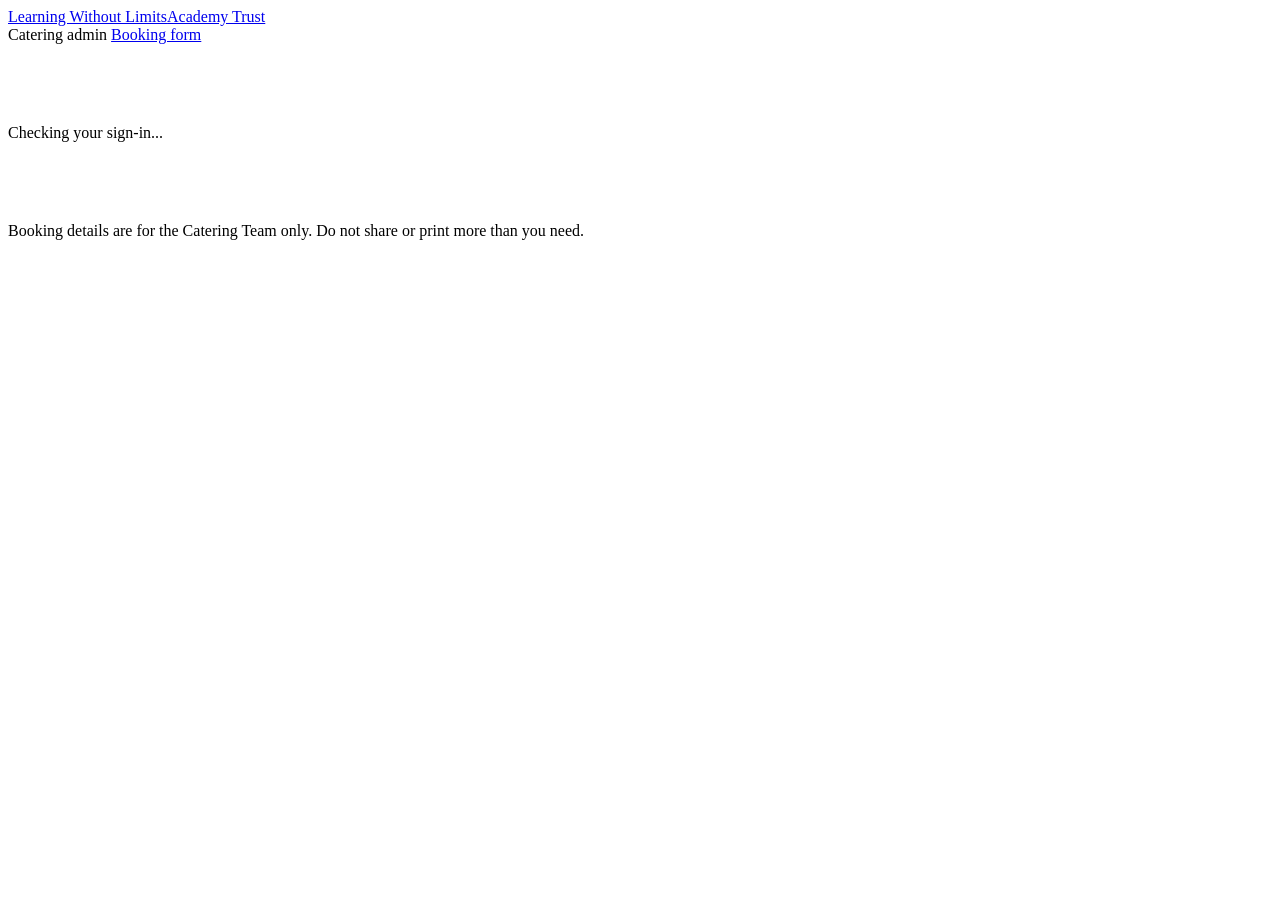
==== public/admin.html @ 9127dda4 "Replace the team password with Microsoft sign-in Staff sign in with their LWLAT Microsoft account to" ====
<!doctype html>
<html lang="en-GB">
<head>
  <meta charset="utf-8">
  <meta name="viewport" content="width=device-width, initial-scale=1">
  <meta name="robots" content="noindex, nofollow">
  <title>Catering Admin | LWLAT</title>
  <link rel="preconnect" href="https://fonts.googleapis.com">
  <link rel="preconnect" href="https://fonts.gstatic.com" crossorigin>
  <link href="https://fonts.googleapis.com/css2?family=Atkinson+Hyperlegible+Next:wght@400;500;700;800&display=swap" rel="stylesheet">
  <link rel="stylesheet" href="/styles.css">
  <style>
    /* ---------- sign in ---------- */
    .signin {
      max-width: 26rem;
      margin: 64px auto 0;
      padding: 28px;
      background: var(--paper);
      border: 1px solid var(--line);
      border-top: 8px solid var(--teal);
      border-radius: var(--radius-m);
    }
    .signin h1 { font-size: 1.6rem; font-weight: 800; }
    .signin p { margin-top: 8px; color: var(--muted); }
    .signin .btn { margin-top: 20px; width: 100%; }
    .signin .err { margin-top: 16px; color: var(--no); }
    .loading { padding: 64px 0; color: var(--muted); }

    /* ---------- toolbar ---------- */
    .board-head {
      display: flex; flex-wrap: wrap; align-items: end; justify-content: space-between;
      gap: 16px;
      padding-top: 32px;
    }
    .board-head h1 { font-size: clamp(1.7rem, 3.5vw, 2.2rem); font-weight: 800; }
    .board-head p { color: var(--muted); margin-top: 4px; }
    .head-actions { display: flex; flex-wrap: wrap; gap: 10px; }

    .tabs {
      display: flex; flex-wrap: wrap; gap: 4px;
      margin-top: 24px;
      border-bottom: 2px solid var(--line);
    }
    .tab {
      position: relative;
      padding: 10px 16px 12px;
      border: 0;
      background: none;
      color: var(--muted);
      font: inherit;
      font-weight: 700;
      cursor: pointer;
      border-radius: var(--radius-s) var(--radius-s) 0 0;
    }
    .tab:hover { color: var(--ink); background: var(--teal-wash); }
    .tab[aria-selected="true"] { color: var(--ink); }
    .tab[aria-selected="true"]::after {
      content: ""; position: absolute; left: 8px; right: 8px; bottom: -2px;
      height: 4px; border-radius: 2px; background: var(--teal);
    }
    .tab .count {
      display: inline-block; min-width: 1.6em; margin-left: 6px; padding: 0 6px;
      border-radius: 999px; background: var(--teal-deep); color: #fff;
      font-size: 0.85rem; text-align: center;
    }
    .tab .count:empty { display: none; }

    .filters {
      display: grid;
      grid-template-columns: repeat(3, minmax(0, 11rem)) minmax(0, 1fr);
      gap: 12px;
      margin-top: 16px;
    }
    .filters label { font-size: 0.9rem; color: var(--muted); font-weight: 700; }
    .filters select, .filters input { margin-top: 4px; min-height: 42px; padding: 8px 10px; }

    /* ---------- the rail: bookings grouped by day ---------- */
    .day { margin-top: 32px; }
    .day-head {
      display: flex; align-items: baseline; gap: 12px;
      padding-bottom: 8px;
      border-bottom: 2px solid var(--ink);
    }
    .day-head h2 { font-size: 1.3rem; font-weight: 800; }
    .day-head .when { color: var(--teal-deep); font-weight: 700; }
    .day-head .meta { margin-left: auto; color: var(--muted); font-size: 0.95rem; }

    .ticket {
      display: grid;
      grid-template-columns: 5rem minmax(0, 1fr) auto;
      gap: 4px 20px;
      width: 100%;
      padding: 14px 16px;
      border: 0;
      border-bottom: 1px solid var(--line);
      background: var(--paper);
      color: inherit;
      font: inherit;
      text-align: left;
      cursor: pointer;
    }
    .ticket:hover { background: var(--teal-wash); }
    .ticket.is-new { box-shadow: inset 5px 0 0 var(--teal); }
    .ticket .t-time { font-size: 1.25rem; font-weight: 800; line-height: 1.2; }
    .ticket .t-type { display: block; font-size: 0.85rem; color: var(--muted); font-weight: 500; }
    .ticket .t-title { font-weight: 700; font-size: 1.075rem; }
    .ticket .t-sub { color: var(--muted); font-size: 0.95rem; }
    .ticket .t-items { margin-top: 4px; font-size: 0.95rem; }
    .ticket .t-side { display: flex; flex-direction: column; align-items: flex-end; gap: 6px; }
    .ticket .t-people { font-weight: 700; white-space: nowrap; }

    .empty-state {
      margin-top: 32px;
      padding: 32px;
      border: 2px dashed var(--line);
      border-radius: var(--radius-m);
      text-align: center;
      color: var(--muted);
    }
    .load-error { margin-top: 24px; }

    /* ---------- booking detail ---------- */
    dialog {
      width: min(680px, calc(100vw - 32px));
      max-height: calc(100vh - 32px);
      padding: 0;
      border: 0;
      border-radius: var(--radius-m);
      color: var(--ink);
      box-shadow: 0 20px 60px rgba(21, 48, 47, 0.35);
    }
    dialog::backdrop { background: rgba(21, 48, 47, 0.45); }
    .dlg-head {
      position: sticky; top: 0; z-index: 1;
      display: flex; align-items: start; justify-content: space-between; gap: 16px;
      padding: 20px 24px 16px;
      background: var(--paper);
      border-bottom: 1px solid var(--line);
    }
    .dlg-head h2 { font-size: 1.4rem; font-weight: 800; }
    .dlg-head .ref { color: var(--muted); font-size: 0.95rem; margin-top: 2px; }
    .dlg-close {
      flex: none;
      width: 44px; height: 44px;
      border: 2px solid var(--line); border-radius: var(--radius-s);
      background: var(--paper); color: var(--ink);
      font-size: 1.5rem; line-height: 1; cursor: pointer;
    }
    .dlg-close:hover { border-color: var(--teal-deep); }
    .dlg-body { padding: 8px 24px 24px; }
    .dlg-body h3 { font-size: 1.05rem; font-weight: 800; margin-top: 22px; color: var(--teal-deep); }
    .facts { margin: 8px 0 0; }
    .facts > div {
      display: grid; grid-template-columns: 11rem minmax(0, 1fr); gap: 12px;
      padding: 7px 0; border-bottom: 1px solid var(--line);
    }
    .facts dt { color: var(--muted); }
    .facts dd { margin: 0; overflow-wrap: anywhere; white-space: pre-line; }
    .facts ul { margin: 0; padding-left: 18px; }
    .allergy-box {
      margin-top: 18px;
      padding: 14px 16px;
      border-radius: var(--radius-s);
      background: var(--alert-bg);
      border: 2px solid var(--alert-line);
      color: var(--alert);
    }
    .allergy-box strong { display: block; margin-bottom: 4px; }
    .allergy-box p { color: var(--ink); white-space: pre-line; }

    .status-row { display: flex; flex-wrap: wrap; gap: 8px; margin-top: 10px; }
    .status-btn {
      min-height: 42px; padding: 8px 14px;
      border: 2px solid var(--line-strong); border-radius: var(--radius-s);
      background: var(--paper); color: var(--ink);
      font: inherit; font-weight: 700; cursor: pointer;
    }
    .status-btn:hover { border-color: var(--teal-deep); }
    .status-btn[aria-pressed="true"] { background: var(--ink); color: #fff; border-color: var(--ink); }
    .dlg-actions { display: flex; flex-wrap: wrap; gap: 10px; justify-content: space-between; margin-top: 24px; }
    .dlg-actions > div { display: flex; flex-wrap: wrap; gap: 10px; }
    .saved-msg { color: var(--ok); font-weight: 700; align-self: center; }

    .print-title { display: none; }

    @media (max-width: 760px) {
      .filters { grid-template-columns: 1fr 1fr; }
      .filters .search { grid-column: 1 / -1; }
      .ticket { grid-template-columns: 4rem minmax(0, 1fr); }
      .ticket .t-side { grid-column: 2; flex-direction: row; flex-wrap: wrap; align-items: center; justify-content: flex-start; }
      .facts > div { grid-template-columns: 1fr; gap: 0; }
      .facts dt { font-size: 0.9rem; }
      .dlg-head, .dlg-body { padding-left: 16px; padding-right: 16px; }
    }

    @media print {
      body { background: #fff; font-size: 11pt; }
      .band, .board-head, .tabs, .filters, .site-footer, dialog { display: none !important; }
      .print-title { display: block; font-size: 16pt; font-weight: 800; margin-bottom: 8pt; }
      .wrap { max-width: none; padding: 0; }
      .day { margin-top: 14pt; break-inside: avoid-page; }
      .ticket { break-inside: avoid; padding: 8pt 0; box-shadow: none !important; }
      .allergy { box-shadow: inset 0 0 0 1.5px #000; color: #000; background: #fff; }
    }
  </style>
</head>
<body>
  <header class="band">
    <div class="wrap">
      <a class="wordmark" href="/admin">
        <img src="/lwlat-logo.svg" alt="" hidden>
        <span class="wordmark-text">Learning Without Limits<span>Academy Trust</span></span>
      </a>
      <div class="band-actions">
        <span class="band-title">Catering admin</span>
        <a class="btn btn-on-band" href="/">Booking form</a>
        <button type="button" class="btn btn-on-band" id="signout-btn" hidden>Sign out</button>
      </div>
    </div>
  </header>

  <main class="wrap">
    <!-- Sign in -->
    <section class="signin" id="signin-view" hidden>
      <h1 id="signin-title">Catering Team sign in</h1>
      <p id="signin-text">Sign in with your LWLAT Microsoft account to see and manage bookings.</p>
      <button class="btn" type="button" id="signin-btn">Sign in with Microsoft</button>
      <p class="err" id="signin-err" hidden></p>
    </section>
    <p class="loading" id="loading-view">Checking your sign-in...</p>

    <!-- Board -->
    <section id="board-view" hidden>
      <div class="board-head">
        <div>
          <h1>Bookings</h1>
          <p id="last-updated"></p>
        </div>
        <div class="head-actions">
          <a class="btn" href="/?staff">Add a booking</a>
          <button type="button" class="btn btn-quiet" id="refresh-btn">Refresh</button>
          <button type="button" class="btn btn-quiet" id="csv-btn">Download spreadsheet</button>
          <button type="button" class="btn btn-quiet" id="print-btn">Print list</button>
        </div>
      </div>

      <div class="tabs" role="tablist" aria-label="Which bookings to show">
        <button class="tab" role="tab" data-view="new" aria-selected="true">Needs a reply<span class="count" id="count-new"></span></button>
        <button class="tab" role="tab" data-view="upcoming" aria-selected="false">Upcoming</button>
        <button class="tab" role="tab" data-view="past" aria-selected="false">Past</button>
        <button class="tab" role="tab" data-view="all" aria-selected="false">All</button>
      </div>

      <div class="filters">
        <div>
          <label for="f-site">Site</label>
          <select id="f-site">
            <option value="">All sites</option>
            <option>Babington</option><option>Heatherbrook</option><option>Lancaster</option>
            <option>South Wigston</option><option>Woodstock</option>
          </select>
        </div>
        <div>
          <label for="f-type">Type</label>
          <select id="f-type">
            <option value="">Both</option>
            <option value="hospitality">Hospitality</option>
            <option value="packed-lunch">Packed lunches</option>
          </select>
        </div>
        <div>
          <label for="f-status">Status</label>
          <select id="f-status">
            <option value="">Any status</option>
            <option>New</option><option>Confirmed</option><option>Declined</option>
            <option>Cancelled</option><option>Completed</option>
          </select>
        </div>
        <div class="search">
          <label for="f-search">Search</label>
          <input type="search" id="f-search" placeholder="Name, event, reference or department">
        </div>
      </div>

      <p class="print-title" id="print-title"></p>
      <div class="notice notice-error load-error" id="load-error" hidden></div>
      <div id="rail"></div>
    </section>
  </main>

  <dialog id="detail" aria-labelledby="d-title">
    <div class="dlg-head">
      <div>
        <h2 id="d-title"></h2>
        <p class="ref" id="d-ref"></p>
      </div>
      <button type="button" class="dlg-close" id="d-close" aria-label="Close">&times;</button>
    </div>
    <div class="dlg-body" id="d-body"></div>
  </dialog>

  <footer class="site-footer">
    <div class="wrap"><p>Booking details are for the Catering Team only. Do not share or print more than you need.</p></div>
  </footer>

  <script src="/vendor/msal-browser-4.30.0.min.js"></script>
  <script src="/auth.js"></script>
  <script>
    const STATUSES = ["New", "Confirmed", "Declined", "Cancelled", "Completed"];
    const BESPOKE = "Bespoke, themed or other";
    const $ = (id) => document.getElementById(id);

    let bookings = [];
    let view = "new";
    let openId = null;

    // ---------- sign in ----------

    // Only people with the Catering admin role in Entra can use this page.
    // The server checks the role on every request as well.

    function showSignIn(message, canSignIn = true) {
      $("loading-view").hidden = true;
      $("board-view").hidden = true;
      $("signin-view").hidden = false;
      $("signin-btn").hidden = !canSignIn;
      $("signin-text").hidden = !canSignIn;
      $("signin-title").textContent = canSignIn ? "Catering Team sign in" : "Catering Team page";
      $("signout-btn").hidden = canSignIn;
      $("signin-err").hidden = !message;
      $("signin-err").textContent = message || "";
    }

    function noAccess() {
      bookings = [];
      $("rail").innerHTML = "";
      showSignIn("Your account does not have access to this page. If you are in the Catering Team, ask IT to give you the Catering admin role.", false);
    }

    $("signin-btn").addEventListener("click", () => Auth.signIn());
    $("signout-btn").addEventListener("click", () => Auth.signOut());

    // ---------- talking to the server ----------

    async function api(path, options = {}) {
      const res = await fetch(path, {
        ...options,
        headers: { "content-type": "application/json", authorization: "Bearer " + await Auth.token() },
      });
      const data = await res.json().catch(() => ({}));
      if (res.status === 401) {
        showSignIn("Your sign-in has ended. Please sign in again.");
        throw new Error("signed-out");
      }
      if (res.status === 403) {
        noAccess();
        throw new Error("signed-out");
      }
      if (!res.ok) throw new Error(data.error || "Something went wrong.");
      return data;
    }

    async function load() {
      try {
        const data = await api("/api/bookings");
        bookings = data.bookings;
        $("load-error").hidden = true;
        $("last-updated").textContent = "Updated at " + new Date().toLocaleTimeString("en-GB", { hour: "2-digit", minute: "2-digit" });
        render();
        return true;
      } catch (err) {
        if (err.message !== "signed-out") {
          $("load-error").hidden = false;
          $("load-error").textContent = "Bookings could not be loaded. Check your connection and press Refresh.";
        }
        return false;
      }
    }

    $("refresh-btn").addEventListener("click", load);

    // ---------- the board ----------

    document.querySelectorAll(".tab").forEach((tab) => {
      tab.addEventListener("click", () => {
        view = tab.dataset.view;
        document.querySelectorAll(".tab").forEach((t) => t.setAttribute("aria-selected", String(t === tab)));
        render();
      });
    });
    ["f-site", "f-type", "f-status", "f-search"].forEach((id) => $(id).addEventListener("input", render));

    function today() {
      const d = new Date();
      const p = (x) => String(x).padStart(2, "0");
      return `${d.getFullYear()}-${p(d.getMonth() + 1)}-${p(d.getDate())}`;
    }

    function filtered() {
      const t = today();
      const site = $("f-site").value, type = $("f-type").value, status = $("f-status").value;
      const q = $("f-search").value.trim().toLowerCase();
      let list = bookings.filter((b) => {
        if (view === "new" && b.status !== "New") return false;
        if (view === "upcoming" && (b.date < t || ["Declined", "Cancelled"].includes(b.status))) return false;
        if (view === "past" && b.date >= t) return false;
        if (site && b.site !== site) return false;
        if (type && b.type !== type) return false;
        if (status && b.status !== status) return false;
        if (q) {
          const hay = [b.id, b.name, b.eventName, b.department, b.email, b.venue, b.costCentre].join(" ").toLowerCase();
          if (!hay.includes(q)) return false;
        }
        return true;
      });
      const byTime = (a, b) => (a.date + a.time).localeCompare(b.date + b.time);
      list.sort(view === "past" ? (a, b) => byTime(b, a) : byTime);
      return list;
    }

    function render() {
      const newCount = bookings.filter((b) => b.status === "New").length;
      $("count-new").textContent = newCount ? String(newCount) : "";

      const list = filtered();
      const tabName = document.querySelector('.tab[aria-selected="true"]').firstChild.textContent;
      $("print-title").textContent = `LWLAT catering bookings: ${tabName} (printed ${new Date().toLocaleDateString("en-GB")})`;

      if (!list.length) {
        const msg = {
          new: "Nothing needs a reply. New requests will appear here.",
          upcoming: "No upcoming bookings match these filters.",
          past: "No past bookings match these filters.",
          all: bookings.length ? "No bookings match these filters." : "No bookings yet. Requests sent from the booking form will appear here.",
        }[view];
        $("rail").innerHTML = `<p class="empty-state">${msg}</p>`;
        return;
      }

      const groups = new Map();
      for (const b of list) {
        if (!groups.has(b.date)) groups.set(b.date, []);
        groups.get(b.date).push(b);
      }

      let html = "";
      for (const [date, items] of groups) {
        const people = items.reduce((n, b) => n + (Number(b.people) || 0), 0);
        html += `<section class="day" aria-label="${esc(longDate(date))}">
          <div class="day-head">
            <h2>${esc(longDate(date))}</h2>${relative(date) ? `<span class="when">${relative(date)}</span>` : ""}
            <span class="meta">${items.length} booking${items.length === 1 ? "" : "s"}, ${people} people</span>
          </div>
          ${items.map(ticket).join("")}
        </section>`;
      }
      $("rail").innerHTML = html;
      $("rail").querySelectorAll(".ticket").forEach((el) => el.addEventListener("click", () => openDetail(el.dataset.id)));
    }

    function ticket(b) {
      return `<button type="button" class="ticket${b.status === "New" ? " is-new" : ""}" data-id="${esc(b.id)}">
        <span class="t-time">${esc(b.time || "--:--")}<span class="t-type">${b.type === "hospitality" ? "Hospitality" : "Packed lunch"}</span></span>
        <span>
          <span class="t-title">${esc(b.eventName)}</span>
          <span class="t-sub">${esc(b.site)}${b.type === "hospitality" ? `, ${esc(b.venue)}` : `, ${esc(b.fulfilment)}`}. Booked by ${esc(b.name)} (${esc(b.department)})</span>
          <span class="t-items" style="display:block">${esc(itemsSummary(b))}</span>
        </span>
        <span class="t-side">
          <span class="pill pill-${esc(b.status)}">${esc(b.status)}</span>
          <span class="t-people">${esc(b.people)} people</span>
          ${b.dietary === "Yes" ? `<span class="allergy">Dietary needs</span>` : ""}
        </span>
      </button>`;
    }

    function itemsSummary(b) {
      if (b.type === "hospitality") return (b.hospitalityItems || []).join(", ");
      return Object.entries(b.lunches || {})
        .map(([k, v]) => k === BESPOKE && b.bespokeDetails ? `${v} x ${k} (${b.bespokeDetails})` : `${v} x ${k}`)
        .join(", ");
    }

    // ---------- booking detail ----------

    function openDetail(id) {
      const b = bookings.find((x) => x.id === id);
      if (!b) return;
      openId = id;
      $("d-title").textContent = b.eventName;
      const when = new Date(b.createdAt).toLocaleString("en-GB", { dateStyle: "medium", timeStyle: "short" });
      const changed = b.updatedBy ? `. Last changed by ${b.updatedBy}` : "";
      $("d-ref").textContent = `${b.id}. ${b.addedByStaff ? `Added by ${b.submittedBy ? b.submittedBy.name : "the Catering Team"}` : "Received"} ${when}${changed}`;

      const fact = (label, val) => val ? `<div><dt>${label}</dt><dd>${val}</dd></div>` : "";
      let order = "";
      if (b.type === "hospitality") {
        order = fact("Room or location", esc(b.venue)) +
          fact("Items", `<ul>${(b.hospitalityItems || []).map((i) => `<li>${esc(i)}</li>`).join("")}</ul>`) +
          fact("Details", esc(b.hospitalityDetails));
      } else {
        const lunches = Object.entries(b.lunches || {});
        const total = lunches.reduce((n, [, v]) => n + v, 0);
        order = fact("Lunches", `<ul>${lunches.map(([k, v]) => `<li>${v} x ${esc(k)}</li>`).join("")}</ul>Total: ${total}`) +
          fact("Bespoke, themed or other", esc(b.bespokeDetails)) +
          fact("Collection or delivery", esc(b.fulfilment)) +
          fact("Delivery address", esc(b.address)) +
          fact("Receiver", `${esc(b.receiverName)}, ${telLink(b.receiverPhone)}`);
      }

      const subject = encodeURIComponent(`Your catering booking ${b.id}: ${b.eventName}`);
      $("d-body").innerHTML = `
        ${b.dietary === "Yes" ? `<div class="allergy-box" role="note"><strong>Dietary needs or allergies</strong><p>${esc(b.dietaryDetails)}</p></div>` : ""}

        <h3>Status</h3>
        <div class="status-row" role="group" aria-label="Booking status">
          ${STATUSES.map((s) => `<button type="button" class="status-btn" data-status="${s}" aria-pressed="${b.status === s}">${s}</button>`).join("")}
        </div>

        <h3>Booking</h3>
        <dl class="facts">
          ${fact("Type", b.type === "hospitality" ? "Hospitality" : "Packed lunches")}
          ${fact("Site", esc(b.site))}
          ${fact("Date", esc(longDate(b.date)))}
          ${fact("Time", esc(b.time))}
          ${fact("Number of people", esc(b.people))}
          ${order}
          ${fact("Other information", esc(b.notes))}
        </dl>

        <h3>Booked by</h3>
        <dl class="facts">
          ${fact("Name", esc(b.name))}
          ${fact("Department", esc(b.department))}
          ${fact("Email", `<a href="mailto:${esc(b.email)}?subject=${subject}">${esc(b.email)}</a>`)}
          ${fact("Telephone", telLink(b.phone))}
          ${fact("Cost centre", esc(b.costCentre))}
        </dl>

        <h3><label for="d-notes">Catering Team notes</label></h3>
        <p class="hint">Only the Catering Team can see these</p>
        <textarea id="d-notes" maxlength="2000">${esc(b.cateringNotes)}</textarea>

        <div class="dlg-actions">
          <div>
            <button type="button" class="btn" id="d-save">Save notes</button>
            <span class="saved-msg" id="d-saved" role="status"></span>
          </div>
          <div>
            ${b.email ? `<a class="btn btn-quiet" href="mailto:${esc(b.email)}?subject=${subject}">Email ${esc(b.name.split(" ")[0])}</a>` : ""}
            <button type="button" class="btn btn-danger" id="d-delete">Delete booking</button>
          </div>
        </div>`;

      $("d-body").querySelectorAll(".status-btn").forEach((btn) =>
        btn.addEventListener("click", () => save({ status: btn.dataset.status }, `Marked as ${btn.dataset.status}`)));
      $("d-save").addEventListener("click", () => save({ cateringNotes: $("d-notes").value }, "Notes saved"));
      $("d-delete").addEventListener("click", remove);

      if (!$("detail").open) $("detail").showModal();
    }

    async function save(changes, message) {
      try {
        const data = await api(`/api/bookings/${encodeURIComponent(openId)}`, { method: "PATCH", body: JSON.stringify(changes) });
        const i = bookings.findIndex((x) => x.id === openId);
        // Keep unsaved notes in the box when only the status changes.
        const notes = $("d-notes").value;
        bookings[i] = data.booking;
        render();
        openDetail(openId);
        if (!("cateringNotes" in changes)) $("d-notes").value = notes;
        $("d-saved").textContent = message;
      } catch (err) {
        if (err.message !== "signed-out") $("d-saved").textContent = "Not saved. " + err.message;
      }
    }

    async function remove() {
      const b = bookings.find((x) => x.id === openId);
      if (!confirm(`Delete the booking "${b.eventName}" (${b.id})? This cannot be undone.`)) return;
      try {
        await api(`/api/bookings/${encodeURIComponent(openId)}`, { method: "DELETE" });
        bookings = bookings.filter((x) => x.id !== openId);
        $("detail").close();
        render();
      } catch (err) {
        if (err.message !== "signed-out") alert("The booking was not deleted. " + err.message);
      }
    }

    $("d-close").addEventListener("click", () => $("detail").close());
    $("detail").addEventListener("click", (ev) => { if (ev.target === $("detail")) $("detail").close(); });

    // ---------- export and print ----------

    $("print-btn").addEventListener("click", () => window.print());

    $("csv-btn").addEventListener("click", () => {
      const cols = [
        ["Reference", (b) => b.id], ["Status", (b) => b.status], ["Date", (b) => b.date], ["Time", (b) => b.time],
        ["Site", (b) => b.site], ["Type", (b) => b.type === "hospitality" ? "Hospitality" : "Packed lunches"],
        ["Event", (b) => b.eventName], ["People", (b) => b.people], ["Order", itemsSummary],
        ["Order details", (b) => b.hospitalityDetails || b.bespokeDetails], ["Room or location", (b) => b.venue],
        ["Collection or delivery", (b) => b.fulfilment], ["Delivery address", (b) => b.address],
        ["Receiver", (b) => b.receiverName], ["Receiver phone", (b) => b.receiverPhone],
        ["Dietary needs", (b) => b.dietary], ["Dietary details", (b) => b.dietaryDetails],
        ["Booked by", (b) => b.name], ["Department", (b) => b.department], ["Email", (b) => b.email],
        ["Telephone", (b) => b.phone], ["Cost centre", (b) => b.costCentre], ["Other information", (b) => b.notes],
        ["Catering notes", (b) => b.cateringNotes], ["Received", (b) => b.createdAt],
      ];
      const cell = (v) => {
        let s = String(v ?? "");
        if (/^[=+\-@]/.test(s)) s = "'" + s; // stop spreadsheets treating text as a formula
        return `"${s.replace(/"/g, '""')}"`;
      };
      const rows = [cols.map(([h]) => cell(h)).join(",")]
        .concat(filtered().map((b) => cols.map(([, f]) => cell(f(b))).join(",")));
      const blob = new Blob(["﻿" + rows.join("\r\n")], { type: "text/csv;charset=utf-8" });
      const a = document.createElement("a");
      a.href = URL.createObjectURL(blob);
      a.download = `catering-bookings-${today()}.csv`;
      a.click();
      URL.revokeObjectURL(a.href);
    });

    // ---------- helpers ----------

    function esc(s) {
      return String(s ?? "").replace(/[&<>"']/g, (c) => ({ "&": "&amp;", "<": "&lt;", ">": "&gt;", '"': "&quot;", "'": "&#39;" })[c]);
    }
    function telLink(n) {
      return n ? `<a href="tel:${esc(String(n).replace(/[^\d+]/g, ""))}">${esc(n)}</a>` : "";
    }
    function longDate(iso) {
      const [y, m, d] = iso.split("-").map(Number);
      return new Date(y, m - 1, d).toLocaleDateString("en-GB", { weekday: "long", day: "numeric", month: "long", year: "numeric" });
    }
    function relative(iso) {
      const [y, m, d] = iso.split("-").map(Number);
      const now = new Date();
      const diff = Math.round((new Date(y, m - 1, d) - new Date(now.getFullYear(), now.getMonth(), now.getDate())) / 86400000);
      return diff === 0 ? "Today" : diff === 1 ? "Tomorrow" : diff === -1 ? "Yesterday" : "";
    }

    // ---------- start ----------

    Auth.start().then(async (user) => {
      if (!user) return showSignIn();
      if (!user.isAdmin) return noAccess();
      $("loading-view").hidden = true;
      $("signout-btn").hidden = false;
      $("board-view").hidden = false;
      await load();
    }).catch((err) => {
      showSignIn(err.message || "Sign-in is not working at the moment. Please try again later.", false);
    });
  </script>
</body>
</html>
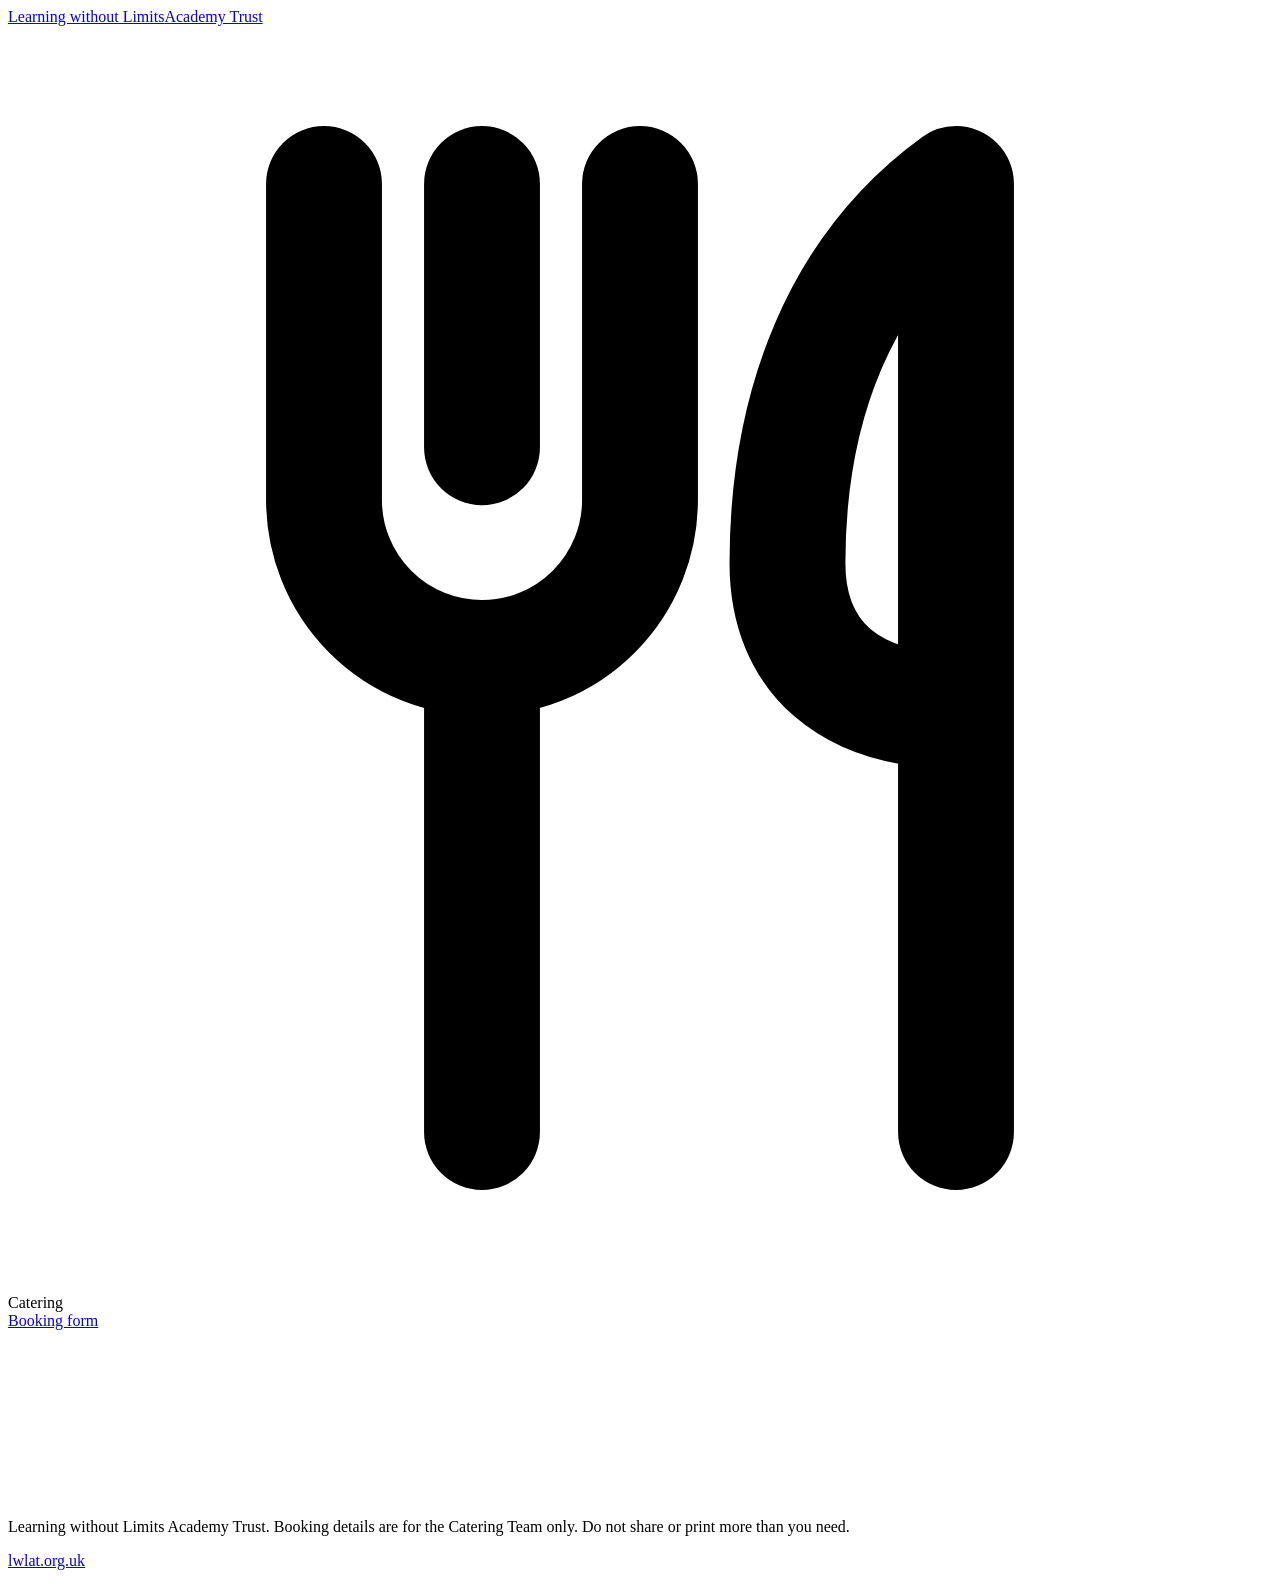
==== commit 7088babc: "Apply the LwLAT Pulse Concept C design to the booking form and admin page Uses the brand palette and" ====
--- a/public/admin.html
+++ b/public/admin.html
@@ -7,38 +7,58 @@
   <title>Catering Admin | LWLAT</title>
   <link rel="preconnect" href="https://fonts.googleapis.com">
   <link rel="preconnect" href="https://fonts.gstatic.com" crossorigin>
-  <link href="https://fonts.googleapis.com/css2?family=Atkinson+Hyperlegible+Next:wght@400;500;700;800&display=swap" rel="stylesheet">
+  <link href="https://fonts.googleapis.com/css2?family=Source+Sans+3:wght@400;600;700;900&display=swap" rel="stylesheet">
   <link rel="stylesheet" href="/styles.css">
   <style>
     /* ---------- sign in ---------- */
-    .signin {
-      max-width: 26rem;
-      margin: 64px auto 0;
-      padding: 28px;
-      background: var(--paper);
-      border: 1px solid var(--line);
-      border-top: 8px solid var(--teal);
-      border-radius: var(--radius-m);
-    }
-    .signin h1 { font-size: 1.6rem; font-weight: 800; }
+    .signin { max-width: 28rem; margin: 56px auto 0; }
+    .signin h1 { font-size: 1.9rem; font-weight: 900; margin-top: 8px; }
     .signin p { margin-top: 8px; color: var(--muted); }
     .signin .btn { margin-top: 20px; width: 100%; }
     .signin .err { margin-top: 16px; color: var(--no); }
-    .loading { padding: 64px 0; color: var(--muted); }
+    .loading { padding: 64px 0; color: #fff; font-size: 1.2rem; }
 
     /* ---------- toolbar ---------- */
+    /* On the teal backdrop */
+    .board-hero { padding: 36px 0 24px; color: #fff; }
     .board-head {
       display: flex; flex-wrap: wrap; align-items: end; justify-content: space-between;
       gap: 16px;
-      padding-top: 32px;
-    }
-    .board-head h1 { font-size: clamp(1.7rem, 3.5vw, 2.2rem); font-weight: 800; }
-    .board-head p { color: var(--muted); margin-top: 4px; }
-    .head-actions { display: flex; flex-wrap: wrap; gap: 10px; }
-
+      margin-top: 16px;
+    }
+    .board-head h1 { font-size: clamp(2.2rem, 5vw, 3.6rem); font-weight: 900; letter-spacing: -0.02em; line-height: 1.02; }
+    .board-head p { margin-top: 8px; font-size: 1.05rem; }
+    .head-actions { display: flex; flex-wrap: wrap; align-items: center; gap: 8px; }
+    .head-actions .btn:first-child { order: 1; }
+
+    .schools { margin-top: 24px; }
+    .school-buttons { display: flex; flex-wrap: wrap; gap: 8px; }
+    .school {
+      display: inline-flex; align-items: center; gap: 8px;
+      min-height: 44px; padding: 8px 16px;
+      border: 1px solid rgba(255, 255, 255, 0.22); border-radius: 999px;
+      background: var(--glass-dark); color: #fff;
+      -webkit-backdrop-filter: blur(8px); backdrop-filter: blur(8px);
+      font: inherit; font-weight: 700; cursor: pointer;
+    }
+    .school:hover { background: rgba(0, 82, 78, 0.85); border-color: rgba(255, 255, 255, 0.45); }
+    .school { flex: none; }
+    @media (max-width: 760px) {
+      /* One row that scrolls sideways, rather than four rows of buttons. */
+      .school-buttons { flex-wrap: nowrap; overflow-x: auto; padding: 4px 2px 8px; scrollbar-width: thin; }
+    }
+    .school[aria-pressed="true"] { background: #fff; border-color: #fff; color: var(--teal-deep); }
+    .school .count {
+      min-width: 1.6em; padding: 0 6px; border-radius: 999px;
+      background: var(--lime); color: var(--ink); font-size: 0.85rem; text-align: center;
+    }
+
+    /* The list sits in one large window card */
+    .board-card { padding-bottom: 32px; }
+    .board-card .window-bar { margin-bottom: 0; }
     .tabs {
       display: flex; flex-wrap: wrap; gap: 4px;
-      margin-top: 24px;
+      margin-top: 8px;
       border-bottom: 2px solid var(--line);
     }
     .tab {
@@ -53,10 +73,10 @@
       border-radius: var(--radius-s) var(--radius-s) 0 0;
     }
     .tab:hover { color: var(--ink); background: var(--teal-wash); }
-    .tab[aria-selected="true"] { color: var(--ink); }
-    .tab[aria-selected="true"]::after {
+    .tab[aria-pressed="true"] { color: var(--ink); }
+    .tab[aria-pressed="true"]::after {
       content: ""; position: absolute; left: 8px; right: 8px; bottom: -2px;
-      height: 4px; border-radius: 2px; background: var(--teal);
+      height: 4px; border-radius: 2px; background: var(--lime);
     }
     .tab .count {
       display: inline-block; min-width: 1.6em; margin-left: 6px; padding: 0 6px;
@@ -67,7 +87,7 @@
 
     .filters {
       display: grid;
-      grid-template-columns: repeat(3, minmax(0, 11rem)) minmax(0, 1fr);
+      grid-template-columns: repeat(2, minmax(0, 11rem)) minmax(0, 1fr);
       gap: 12px;
       margin-top: 16px;
     }
@@ -81,7 +101,7 @@
       padding-bottom: 8px;
       border-bottom: 2px solid var(--ink);
     }
-    .day-head h2 { font-size: 1.3rem; font-weight: 800; }
+    .day-head h2 { font-size: 1.4rem; font-weight: 900; }
     .day-head .when { color: var(--teal-deep); font-weight: 700; }
     .day-head .meta { margin-left: auto; color: var(--muted); font-size: 0.95rem; }
 
@@ -92,6 +112,7 @@
       width: 100%;
       padding: 14px 16px;
       border: 0;
+      border-radius: 0;
       border-bottom: 1px solid var(--line);
       background: var(--paper);
       color: inherit;
@@ -101,14 +122,25 @@
     }
     .ticket:hover { background: var(--teal-wash); }
     .ticket.is-new { box-shadow: inset 5px 0 0 var(--teal); }
-    .ticket .t-time { font-size: 1.25rem; font-weight: 800; line-height: 1.2; }
+    .ticket .t-time { font-size: 1.3rem; font-weight: 900; line-height: 1.2; }
     .ticket .t-type { display: block; font-size: 0.85rem; color: var(--muted); font-weight: 500; }
     .ticket .t-title { font-weight: 700; font-size: 1.075rem; }
     .ticket .t-sub { color: var(--muted); font-size: 0.95rem; }
     .ticket .t-items { margin-top: 4px; font-size: 0.95rem; }
+    .ticket .t-ref { display: block; margin-top: 4px; color: var(--muted); font-size: 0.875rem; }
     .ticket .t-side { display: flex; flex-direction: column; align-items: flex-end; gap: 6px; }
     .ticket .t-people { font-weight: 700; white-space: nowrap; }
 
+    .alert-test { margin-bottom: 24px; }
+    .alert-test-head { display: flex; justify-content: space-between; align-items: center; gap: 12px; }
+    .alert-test h2 { font-size: 1.5rem; font-weight: 900; }
+    .alert-test p { margin-top: 10px; }
+    .alert-test table { width: 100%; margin-top: 14px; border-collapse: collapse; }
+    .alert-test th, .alert-test td { text-align: left; vertical-align: top; padding: 8px 12px 8px 0; border-bottom: 1px solid var(--line); overflow-wrap: anywhere; }
+    .alert-test th { color: var(--muted); font-weight: 700; font-size: 0.9rem; }
+    .ok-text { color: var(--ok); font-weight: 700; }
+    .no-text { color: var(--no); font-weight: 700; }
+    .result-count { margin-top: 16px; color: var(--muted); font-size: 0.95rem; }
     .empty-state {
       margin-top: 32px;
       padding: 32px;
@@ -127,9 +159,9 @@
       border: 0;
       border-radius: var(--radius-m);
       color: var(--ink);
-      box-shadow: 0 20px 60px rgba(21, 48, 47, 0.35);
-    }
-    dialog::backdrop { background: rgba(21, 48, 47, 0.45); }
+      box-shadow: var(--shadow-card);
+    }
+    dialog::backdrop { background: rgba(0, 46, 43, 0.6); }
     .dlg-head {
       position: sticky; top: 0; z-index: 1;
       display: flex; align-items: start; justify-content: space-between; gap: 16px;
@@ -137,8 +169,9 @@
       background: var(--paper);
       border-bottom: 1px solid var(--line);
     }
-    .dlg-head h2 { font-size: 1.4rem; font-weight: 800; }
+    .dlg-head h2 { font-size: 1.6rem; font-weight: 900; }
     .dlg-head .ref { color: var(--muted); font-size: 0.95rem; margin-top: 2px; }
+    .dlg-head-actions { flex: none; display: flex; gap: 8px; align-items: flex-start; }
     .dlg-close {
       flex: none;
       width: 44px; height: 44px;
@@ -148,7 +181,7 @@
     }
     .dlg-close:hover { border-color: var(--teal-deep); }
     .dlg-body { padding: 8px 24px 24px; }
-    .dlg-body h3 { font-size: 1.05rem; font-weight: 800; margin-top: 22px; color: var(--teal-deep); }
+    .dlg-body h3 { font-size: 1.1rem; font-weight: 900; margin-top: 22px; color: var(--teal-deep); }
     .facts { margin: 8px 0 0; }
     .facts > div {
       display: grid; grid-template-columns: 11rem minmax(0, 1fr); gap: 12px;
@@ -170,8 +203,8 @@
 
     .status-row { display: flex; flex-wrap: wrap; gap: 8px; margin-top: 10px; }
     .status-btn {
-      min-height: 42px; padding: 8px 14px;
-      border: 2px solid var(--line-strong); border-radius: var(--radius-s);
+      min-height: 44px; padding: 8px 16px;
+      border: 2px solid var(--line-strong); border-radius: 999px;
       background: var(--paper); color: var(--ink);
       font: inherit; font-weight: 700; cursor: pointer;
     }
@@ -179,6 +212,27 @@
     .status-btn[aria-pressed="true"] { background: var(--ink); color: #fff; border-color: var(--ink); }
     .dlg-actions { display: flex; flex-wrap: wrap; gap: 10px; justify-content: space-between; margin-top: 24px; }
     .dlg-actions > div { display: flex; flex-wrap: wrap; gap: 10px; }
+    .next-step {
+      margin-top: 16px;
+      padding: 4px 18px 18px;
+      border-radius: 18px;
+      background: var(--teal-wash);
+      box-shadow: inset 0 0 0 2px var(--teal);
+    }
+    .next-step h3 { color: var(--ink); }
+    .next-buttons { display: flex; flex-wrap: wrap; gap: 10px; margin-top: 12px; }
+    .next-help { margin-top: 12px; font-size: 0.95rem; color: var(--muted); }
+    .confirm-line:not(:empty) { margin-top: 12px; }
+    .confirm-delete {
+      margin-top: 18px;
+      padding: 16px;
+      border: 2px solid var(--no);
+      border-radius: var(--radius-s);
+      background: var(--no-bg);
+    }
+    .confirm-delete > div { display: flex; flex-wrap: wrap; gap: 10px; margin-top: 12px; }
+    .btn-delete { background: var(--no); border-color: var(--no); }
+    .btn-delete:hover { background: #6e1414; border-color: #6e1414; }
     .saved-msg { color: var(--ok); font-weight: 700; align-self: center; }
 
     .print-title { display: none; }
@@ -193,27 +247,72 @@
       .dlg-head, .dlg-body { padding-left: 16px; padding-right: 16px; }
     }
 
+    .print-order { display: none; }
+
     @media print {
+      /* Printing one order: show only the order sheet. */
+      body.printing-order > *:not(#print-order) { display: none !important; }
+      body.printing-order .print-order { display: block; }
       body { background: #fff; font-size: 11pt; }
-      .band, .board-head, .tabs, .filters, .site-footer, dialog { display: none !important; }
+      .band, .board-hero, .board-card > .window-bar, .tabs, .filters, .site-footer, dialog, .alert-test, .result-count { display: none !important; }
+      .board-card { box-shadow: none; padding: 0; border-radius: 0; }
       .print-title { display: block; font-size: 16pt; font-weight: 800; margin-bottom: 8pt; }
       .wrap { max-width: none; padding: 0; }
       .day { margin-top: 14pt; break-inside: avoid-page; }
       .ticket { break-inside: avoid; padding: 8pt 0; box-shadow: none !important; }
       .allergy { box-shadow: inset 0 0 0 1.5px #000; color: #000; background: #fff; }
     }
+    /* ---------- printed order sheet (A4, black and white friendly) ---------- */
+    @page { margin: 14mm; }
+    .po { color: #000; font-size: 12pt; line-height: 1.4; }
+    .po-top { display: flex; justify-content: space-between; align-items: flex-end; gap: 12pt; padding-bottom: 8pt; border-bottom: 3pt solid #000; }
+    .po-top .po-org { font-size: 11pt; }
+    .po-top .po-org strong { display: block; font-size: 15pt; }
+    .po-ref { text-align: right; }
+    .po-ref span { display: block; font-size: 10pt; }
+    .po-ref strong { font-size: 22pt; letter-spacing: 0.02em; }
+    .po-when { margin-top: 10pt; font-size: 18pt; font-weight: 800; }
+    .po-what { font-size: 13pt; margin-top: 2pt; }
+    .po-allergy { margin-top: 10pt; padding: 6pt 10pt; border: 3pt solid #000; }
+    .po-allergy strong { display: block; font-size: 14pt; }
+    .po-allergy.none { border-width: 1pt; }
+    .po-allergy.none strong { font-size: 12pt; }
+    .po h3 { font-size: 13pt; margin: 10pt 0 3pt; }
+    .po-cols { display: grid; grid-template-columns: 1fr 1fr; gap: 0 14pt; }
+    .po table { width: 100%; border-collapse: collapse; }
+    .po th, .po td { text-align: left; vertical-align: top; padding: 4pt 6pt 4pt 0; border-bottom: 1pt solid #999; }
+    .po th.tick { text-align: center; }
+    .po td.tick { text-align: center; }
+    .po th { font-size: 10pt; }
+    .po td.qty { width: 18mm; font-size: 14pt; font-weight: 800; text-align: right; padding-right: 10pt; }
+    .po td.tick { width: 12mm; }
+    .po .box { display: inline-block; width: 7mm; height: 7mm; border: 1.5pt solid #000; }
+    .po .total td { border-bottom: 0; font-weight: 800; }
+    .po dl { display: grid; grid-template-columns: 26mm 1fr; gap: 2pt 8pt; margin: 0; }
+    .po dd { overflow-wrap: anywhere; }
+    .po dt { font-weight: 700; }
+    .po dd { margin: 0; white-space: pre-line; }
+    .po-notes { white-space: pre-line; padding: 6pt 8pt; border: 1pt solid #999; }
+    .po-sign { display: grid; grid-template-columns: repeat(3, 1fr); gap: 10pt; margin-top: 26pt; break-inside: avoid; }
+    .po-sign div { border-top: 1pt solid #000; padding-top: 3pt; font-size: 10pt; }
+    .po-foot { margin-top: 14pt; font-size: 9pt; color: #333; }
+    .po section, .po table, .po-allergy { break-inside: avoid; }
   </style>
 </head>
 <body>
+  <div class="backdrop" aria-hidden="true"><span class="ring ring-1"></span><span class="ring ring-2"></span><span class="ring ring-3"></span></div>
+
   <header class="band">
     <div class="wrap">
-      <a class="wordmark" href="/admin">
-        <img src="/lwlat-logo.svg" alt="" hidden>
-        <span class="wordmark-text">Learning Without Limits<span>Academy Trust</span></span>
-      </a>
+      <div class="brand">
+        <a class="wordmark" href="/admin">
+          <img src="/lwlat-logo.svg" alt="Learning without Limits Academy Trust" hidden>
+          <span class="wordmark-text">Learning without Limits<span>Academy Trust</span></span>
+        </a>
+        <span class="product"><span class="product-mark"><svg viewBox="0 0 24 24" fill="none" stroke="currentColor" stroke-width="2.2" stroke-linecap="round" stroke-linejoin="round" aria-hidden="true"><path d="M6 3v6a3 3 0 0 0 3 3v9"/><path d="M9 3v5"/><path d="M12 3v6a3 3 0 0 1-3 3"/><path d="M18 21V3c-2.2 1.6-3.2 4.2-3.2 7.2 0 1.8 1.2 2.8 3.2 2.8"/></svg></span><span class="product-name">Catering</span></span>
+      </div>
       <div class="band-actions">
-        <span class="band-title">Catering admin</span>
-        <a class="btn btn-on-band" href="/">Booking form</a>
+        <a class="btn btn-glass" href="/">Booking form</a>
         <button type="button" class="btn btn-on-band" id="signout-btn" hidden>Sign out</button>
       </div>
     </div>
@@ -221,7 +320,8 @@
 
   <main class="wrap">
     <!-- Sign in -->
-    <section class="signin" id="signin-view" hidden>
+    <section class="window signin" id="signin-view" hidden>
+      <div class="window-bar" aria-hidden="true"><span class="dots"><i></i><i></i><i></i></span><span class="window-label">Catering Team</span></div>
       <h1 id="signin-title">Catering Team sign in</h1>
       <p id="signin-text">Sign in with your LWLAT Microsoft account to see and manage bookings.</p>
       <button class="btn" type="button" id="signin-btn">Sign in with Microsoft</button>
@@ -231,35 +331,46 @@
 
     <!-- Board -->
     <section id="board-view" hidden>
-      <div class="board-head">
-        <div>
-          <h1>Bookings</h1>
-          <p id="last-updated"></p>
-        </div>
-        <div class="head-actions">
-          <a class="btn" href="/?staff">Add a booking</a>
-          <button type="button" class="btn btn-quiet" id="refresh-btn">Refresh</button>
-          <button type="button" class="btn btn-quiet" id="csv-btn">Download spreadsheet</button>
-          <button type="button" class="btn btn-quiet" id="print-btn">Print list</button>
+      <div class="board-hero">
+        <p class="eyebrow">Catering Team</p>
+        <nav class="schools" aria-label="Choose a school">
+          <div class="school-buttons" id="school-buttons"></div>
+        </nav>
+
+        <div class="board-head">
+          <div>
+            <h1 id="board-title">All bookings</h1>
+            <p id="last-updated"></p>
+          </div>
+          <div class="head-actions">
+            <a class="btn btn-on-band" href="/?staff" id="add-booking">Add a booking</a>
+            <button type="button" class="btn btn-glass" id="refresh-btn">Refresh</button>
+            <button type="button" class="btn btn-glass" id="csv-btn">Download spreadsheet</button>
+            <button type="button" class="btn btn-glass" id="print-btn">Print list</button>
+            <button type="button" class="btn btn-glass" id="alert-test-btn">Test email alerts</button>
+          </div>
         </div>
       </div>
 
-      <div class="tabs" role="tablist" aria-label="Which bookings to show">
-        <button class="tab" role="tab" data-view="new" aria-selected="true">Needs a reply<span class="count" id="count-new"></span></button>
-        <button class="tab" role="tab" data-view="upcoming" aria-selected="false">Upcoming</button>
-        <button class="tab" role="tab" data-view="past" aria-selected="false">Past</button>
-        <button class="tab" role="tab" data-view="all" aria-selected="false">All</button>
+      <section class="window alert-test" id="alert-test" aria-labelledby="alert-test-title" tabindex="-1" hidden>
+        <div class="window-bar" aria-hidden="true"><span class="dots"><i></i><i></i><i></i></span><span class="window-label">Email alerts</span></div>
+        <div class="alert-test-head">
+          <h2 id="alert-test-title">Email alerts</h2>
+          <button type="button" class="btn btn-text" id="alert-test-close">Close</button>
+        </div>
+        <div id="alert-test-body"></div>
+      </section>
+
+      <div class="window board-card">
+      <div class="window-bar" aria-hidden="true"><span class="dots"><i></i><i></i><i></i></span><span class="window-label">Bookings</span></div>
+      <div class="tabs" role="group" aria-label="Which bookings to show">
+        <button type="button" class="tab" data-view="new" aria-pressed="true">Needs a reply<span class="count" id="count-new"></span></button>
+        <button type="button" class="tab" data-view="upcoming" aria-pressed="false">Upcoming</button>
+        <button type="button" class="tab" data-view="past" aria-pressed="false">Past</button>
+        <button type="button" class="tab" data-view="all" aria-pressed="false">All</button>
       </div>
 
       <div class="filters">
-        <div>
-          <label for="f-site">Site</label>
-          <select id="f-site">
-            <option value="">All sites</option>
-            <option>Babington</option><option>Heatherbrook</option><option>Lancaster</option>
-            <option>South Wigston</option><option>Woodstock</option>
-          </select>
-        </div>
         <div>
           <label for="f-type">Type</label>
           <select id="f-type">
@@ -272,7 +383,7 @@
           <label for="f-status">Status</label>
           <select id="f-status">
             <option value="">Any status</option>
-            <option>New</option><option>Confirmed</option><option>Declined</option>
+            <option>New</option><option>Info requested</option><option>Confirmed</option><option>Declined</option>
             <option>Cancelled</option><option>Completed</option>
           </select>
         </div>
@@ -284,7 +395,9 @@
 
       <p class="print-title" id="print-title"></p>
       <div class="notice notice-error load-error" id="load-error" hidden></div>
+      <p class="result-count" id="result-count" role="status"></p>
       <div id="rail"></div>
+      </div>
     </section>
   </main>
 
@@ -294,25 +407,36 @@
         <h2 id="d-title"></h2>
         <p class="ref" id="d-ref"></p>
       </div>
-      <button type="button" class="dlg-close" id="d-close" aria-label="Close">&times;</button>
+      <div class="dlg-head-actions">
+        <button type="button" class="btn btn-quiet" id="d-print">Print order</button>
+        <button type="button" class="dlg-close" id="d-close" aria-label="Close">&times;</button>
+      </div>
     </div>
     <div class="dlg-body" id="d-body"></div>
   </dialog>
 
+  <!-- Filled in when a single order is printed. Hidden on screen. -->
+  <article class="print-order" id="print-order" aria-hidden="true"></article>
+
   <footer class="site-footer">
-    <div class="wrap"><p>Booking details are for the Catering Team only. Do not share or print more than you need.</p></div>
+    <div class="wrap">
+      <p>Learning without Limits Academy Trust. Booking details are for the Catering Team only. Do not share or print more than you need.</p>
+      <p><a href="https://www.lwlat.org.uk">lwlat.org.uk</a></p>
+    </div>
   </footer>
 
   <script src="/vendor/msal-browser-4.30.0.min.js"></script>
   <script src="/auth.js"></script>
   <script>
-    const STATUSES = ["New", "Confirmed", "Declined", "Cancelled", "Completed"];
+    const STATUSES = ["New", "Info requested", "Confirmed", "Declined", "Cancelled", "Completed"];
+    const slug = (status) => String(status).replace(/\s+/g, "-");
     const BESPOKE = "Bespoke, themed or other";
     const $ = (id) => document.getElementById(id);
 
     let bookings = [];
     let view = "new";
     let openId = null;
+    let me = null;
 
     // ---------- sign in ----------
 
@@ -384,11 +508,59 @@
     document.querySelectorAll(".tab").forEach((tab) => {
       tab.addEventListener("click", () => {
         view = tab.dataset.view;
-        document.querySelectorAll(".tab").forEach((t) => t.setAttribute("aria-selected", String(t === tab)));
+        document.querySelectorAll(".tab").forEach((t) => t.setAttribute("aria-pressed", String(t === tab)));
         render();
       });
     });
-    ["f-site", "f-type", "f-status", "f-search"].forEach((id) => $(id).addEventListener("input", render));
+    ["f-type", "f-status", "f-search"].forEach((id) => $(id).addEventListener("input", render));
+
+    // ---------- choosing a school ----------
+    // Each school's team can bookmark /admin?site=<code>. Otherwise the page
+    // remembers the last school chosen on this computer.
+
+    const SCHOOLS = [
+      ["Babington", "ba"], ["Heatherbrook", "hpa"], ["Lancaster", "la"],
+      ["South Wigston", "swhs"], ["Woodstock", "wpa"], ["Central Team", "ct"],
+    ];
+    const SITE_KEY = "lwlat-catering-site";
+    let site = startingSite();
+    $("board-title").textContent = site ? `${site} bookings` : "All bookings";
+
+    function startingSite() {
+      const code = new URLSearchParams(location.search).get("site");
+      const fromLink = SCHOOLS.find(([, c]) => c === code);
+      if (fromLink) return fromLink[0];
+      if (code === "all") return "";
+      try {
+        const saved = localStorage.getItem(SITE_KEY) || "";
+        return SCHOOLS.some(([name]) => name === saved) ? saved : "";
+      } catch { return ""; }
+    }
+
+    function chooseSite(name) {
+      site = name;
+      try { localStorage.setItem(SITE_KEY, name); } catch {}
+      const code = (SCHOOLS.find(([n]) => n === name) || [, "all"])[1];
+      const url = new URL(location.href);
+      url.searchParams.set("site", code);
+      history.replaceState(null, "", url);
+      render();
+    }
+
+    function renderSchools() {
+      const waiting = (name) => bookings.filter((b) => b.status === "New" && (!name || b.site === name)).length;
+      const button = (name, label) => {
+        const n = waiting(name);
+        return `<button type="button" class="school" data-site="${esc(name)}" aria-pressed="${site === name}">${esc(label)}` +
+          (n ? `<span class="count" aria-label="${n} new">${n}</span>` : "") + `</button>`;
+      };
+      $("school-buttons").innerHTML = button("", "All schools") + SCHOOLS.map(([name]) => button(name, name)).join("");
+      $("school-buttons").querySelector('[aria-pressed="true"]').scrollIntoView({ block: "nearest", inline: "center" });
+      const code = (SCHOOLS.find(([n]) => n === site) || [])[1];
+      $("add-booking").href = code ? `/?staff&site=${code}` : "/?staff";
+      $("school-buttons").querySelectorAll(".school").forEach((b) =>
+        b.addEventListener("click", () => { chooseSite(b.dataset.site); $("school-buttons").querySelector(`[data-site="${b.dataset.site}"]`).focus(); }));
+    }
 
     function today() {
       const d = new Date();
@@ -398,7 +570,7 @@
 
     function filtered() {
       const t = today();
-      const site = $("f-site").value, type = $("f-type").value, status = $("f-status").value;
+      const type = $("f-type").value, status = $("f-status").value;
       const q = $("f-search").value.trim().toLowerCase();
       let list = bookings.filter((b) => {
         if (view === "new" && b.status !== "New") return false;
@@ -419,16 +591,20 @@
     }
 
     function render() {
-      const newCount = bookings.filter((b) => b.status === "New").length;
+      renderSchools();
+      $("board-title").textContent = site ? `${site} bookings` : "All bookings";
+      document.title = `${site || "All"} bookings | LWLAT Catering`;
+      const newCount = bookings.filter((b) => b.status === "New" && (!site || b.site === site)).length;
       $("count-new").textContent = newCount ? String(newCount) : "";
 
       const list = filtered();
-      const tabName = document.querySelector('.tab[aria-selected="true"]').firstChild.textContent;
-      $("print-title").textContent = `LWLAT catering bookings: ${tabName} (printed ${new Date().toLocaleDateString("en-GB")})`;
+      $("result-count").textContent = `Showing ${list.length} booking${list.length === 1 ? "" : "s"}`;
+      const tabName = document.querySelector('.tab[aria-pressed="true"]').firstChild.textContent;
+      $("print-title").textContent = `LWLAT catering bookings: ${site || "all schools"}, ${tabName} (printed ${new Date().toLocaleDateString("en-GB")})`;
 
       if (!list.length) {
         const msg = {
-          new: "Nothing needs a reply. New requests will appear here.",
+          new: site ? `Nothing needs a reply for ${site}. New requests will appear here.` : "Nothing needs a reply. New requests will appear here.",
           upcoming: "No upcoming bookings match these filters.",
           past: "No past bookings match these filters.",
           all: bookings.length ? "No bookings match these filters." : "No bookings yet. Requests sent from the booking form will appear here.",
@@ -465,9 +641,10 @@
           <span class="t-title">${esc(b.eventName)}</span>
           <span class="t-sub">${esc(b.site)}${b.type === "hospitality" ? `, ${esc(b.venue)}` : `, ${esc(b.fulfilment)}`}. Booked by ${esc(b.name)} (${esc(b.department)})</span>
           <span class="t-items" style="display:block">${esc(itemsSummary(b))}</span>
+          <span class="t-ref">Ref ${esc(b.id)}</span>
         </span>
         <span class="t-side">
-          <span class="pill pill-${esc(b.status)}">${esc(b.status)}</span>
+          <span class="pill pill-${slug(b.status)}">${esc(b.status)}</span>
           <span class="t-people">${esc(b.people)} people</span>
           ${b.dietary === "Yes" ? `<span class="allergy">Dietary needs</span>` : ""}
         </span>
@@ -509,13 +686,31 @@
       }
 
       const subject = encodeURIComponent(`Your catering booking ${b.id}: ${b.eventName}`);
+      const first = esc(String(b.name || "").trim().split(/\s+/)[0]);
+      const confirmedOk = b.confirmation && b.confirmation.sent;
       $("d-body").innerHTML = `
         ${b.dietary === "Yes" ? `<div class="allergy-box" role="note"><strong>Dietary needs or allergies</strong><p>${esc(b.dietaryDetails)}</p></div>` : ""}
 
+        <div class="next-step">
+          <h3>Reply to ${esc(b.name)}</h3>
+          <div class="next-buttons">
+            <button type="button" class="btn" id="d-confirm-order">${confirmedOk ? "Send confirmation again" : b.email ? `Confirm order and email ${first}` : "Confirm order"}</button>
+            ${b.email ? `<a class="btn btn-quiet" id="d-info" href="${infoMailto(b)}">Ask for more information</a>` : ""}
+          </div>
+          <p class="next-help">${b.email
+            ? `<strong>Confirm order</strong> emails ${first} straight away with their order details. <strong>Ask for more information</strong> opens a ready-addressed email in Outlook for you to finish.`
+            : "There is no email address for this booking, so contact the booker by phone."}</p>
+          <p class="confirm-line" id="d-next-msg" role="status">${confirmationLine(b)}</p>
+        </div>
+
         <h3>Status</h3>
+        <p class="hint">Changing the status here does not send an email.</p>
         <div class="status-row" role="group" aria-label="Booking status">
           ${STATUSES.map((s) => `<button type="button" class="status-btn" data-status="${s}" aria-pressed="${b.status === s}">${s}</button>`).join("")}
         </div>
+
+        <h3>Email alert</h3>
+        <p class="alert-line">${alertLine(b)}</p>
 
         <h3>Booking</h3>
         <dl class="facts">
@@ -532,7 +727,7 @@
         <dl class="facts">
           ${fact("Name", esc(b.name))}
           ${fact("Department", esc(b.department))}
-          ${fact("Email", `<a href="mailto:${esc(b.email)}?subject=${subject}">${esc(b.email)}</a>`)}
+          ${fact("Email", b.email ? `<a href="mailto:${esc(b.email)}?subject=${subject}">${esc(b.email)}</a>` : "")}
           ${fact("Telephone", telLink(b.phone))}
           ${fact("Cost centre", esc(b.costCentre))}
         </dl>
@@ -550,12 +745,33 @@
             ${b.email ? `<a class="btn btn-quiet" href="mailto:${esc(b.email)}?subject=${subject}">Email ${esc(b.name.split(" ")[0])}</a>` : ""}
             <button type="button" class="btn btn-danger" id="d-delete">Delete booking</button>
           </div>
+        </div>
+        <div class="confirm-delete" id="d-confirm" role="alertdialog" aria-labelledby="d-confirm-text" hidden>
+          <p id="d-confirm-text"><strong>Delete this booking?</strong> It will be removed for the whole Catering Team and cannot be undone.</p>
+          <div>
+            <button type="button" class="btn btn-delete" id="d-delete-yes">Delete booking</button>
+            <button type="button" class="btn btn-quiet" id="d-delete-no">Keep booking</button>
+          </div>
+          <p class="err" id="d-delete-err" hidden></p>
         </div>`;
 
       $("d-body").querySelectorAll(".status-btn").forEach((btn) =>
         btn.addEventListener("click", () => save({ status: btn.dataset.status }, `Marked as ${btn.dataset.status}`)));
       $("d-save").addEventListener("click", () => save({ cateringNotes: $("d-notes").value }, "Notes saved"));
-      $("d-delete").addEventListener("click", remove);
+      $("d-confirm-order").addEventListener("click", confirmOrder);
+      // The link opens Outlook. Mark the booking so the team can see it is waiting on the booker.
+      $("d-info")?.addEventListener("click", () => {
+        if (b.status === "New") save({ status: "Info requested" }, "Marked as Info requested");
+      });
+      $("d-delete").addEventListener("click", () => {
+        $("d-confirm").hidden = false;
+        $("d-delete-no").focus();
+      });
+      $("d-delete-no").addEventListener("click", () => {
+        $("d-confirm").hidden = true;
+        $("d-delete").focus();
+      });
+      $("d-delete-yes").addEventListener("click", remove);
 
       if (!$("detail").open) $("detail").showModal();
     }
@@ -577,15 +793,16 @@
     }
 
     async function remove() {
-      const b = bookings.find((x) => x.id === openId);
-      if (!confirm(`Delete the booking "${b.eventName}" (${b.id})? This cannot be undone.`)) return;
       try {
         await api(`/api/bookings/${encodeURIComponent(openId)}`, { method: "DELETE" });
         bookings = bookings.filter((x) => x.id !== openId);
         $("detail").close();
         render();
       } catch (err) {
-        if (err.message !== "signed-out") alert("The booking was not deleted. " + err.message);
+        if (err.message !== "signed-out") {
+          $("d-delete-err").textContent = "The booking was not deleted. " + err.message;
+          $("d-delete-err").hidden = false;
+        }
       }
     }
 
@@ -595,6 +812,156 @@
     // ---------- export and print ----------
 
     $("print-btn").addEventListener("click", () => window.print());
+
+    // ---------- printing one order ----------
+
+    function printOrder(b) {
+      const lines = (s) => esc(s);
+      let items;
+      if (b.type === "hospitality") {
+        items = `<table><thead><tr><th>Item</th><th class="tick">Done</th></tr></thead><tbody>
+          ${(b.hospitalityItems || []).map((i) => `<tr><td>${esc(i)}</td><td class="tick"><span class="box"></span></td></tr>`).join("")}
+          </tbody></table>
+          ${b.hospitalityDetails ? `<h3>Quantities and menu requests</h3><p class="po-notes">${lines(b.hospitalityDetails)}</p>` : ""}`;
+      } else {
+        const rows = Object.entries(b.lunches || {});
+        const total = rows.reduce((n, [, v]) => n + v, 0);
+        items = `<table><thead><tr><th>Quantity</th><th>Lunch</th><th class="tick">Done</th></tr></thead><tbody>
+          ${rows.map(([k, v]) => `<tr><td class="qty">${v}</td><td>${esc(k)}${k === BESPOKE && b.bespokeDetails ? `<br><em>${esc(b.bespokeDetails)}</em>` : ""}</td><td class="tick"><span class="box"></span></td></tr>`).join("")}
+          <tr class="total"><td class="qty">${total}</td><td>lunches in total</td><td></td></tr>
+          </tbody></table>`;
+      }
+      const fact = (label, val) => val ? `<dt>${label}</dt><dd>${val}</dd>` : "";
+      const handover = b.type === "hospitality"
+        ? fact("Serve at", esc(b.venue))
+        : fact("Method", esc(b.fulfilment)) + fact("Deliver to", lines(b.address)) +
+          fact("Receiver", [esc(b.receiverName), esc(b.receiverPhone)].filter(Boolean).join(", "));
+      const notes = ($("d-notes") ? $("d-notes").value : b.cateringNotes || "").trim();
+
+      $("print-order").innerHTML = `<div class="po">
+        <div class="po-top">
+          <div class="po-org"><strong>Catering order</strong>Learning without Limits Academy Trust</div>
+          <div class="po-ref"><span>Reference</span><strong>${esc(b.id)}</strong></div>
+        </div>
+        <p class="po-when">${esc(longDate(b.date))}${b.time ? `, ${esc(b.time)}` : ""}</p>
+        <p class="po-what">${esc(b.site)}. ${b.type === "hospitality" ? "Hospitality" : "Packed lunches"} for ${esc(b.people)} people. <strong>${esc(b.eventName)}</strong></p>
+
+        ${b.dietary === "Yes"
+          ? `<div class="po-allergy"><strong>Dietary needs or allergies</strong>${lines(b.dietaryDetails)}</div>`
+          : `<div class="po-allergy none"><strong>No dietary needs or allergies given</strong></div>`}
+
+        <section><h3>Order</h3>${items}</section>
+
+        ${b.notes ? `<section><h3>From the booker</h3><p class="po-notes">${lines(b.notes)}</p></section>` : ""}
+        ${notes ? `<section><h3>Catering Team notes</h3><p class="po-notes">${esc(notes)}</p></section>` : ""}
+
+        <div class="po-cols">
+          <section><h3>${b.type === "hospitality" ? "Where" : "Handover"}</h3><dl>${handover}</dl></section>
+          <section><h3>Booked by</h3><dl>
+            ${fact("Name", esc(b.name))}${fact("Department", esc(b.department))}
+            ${fact("Telephone", esc(b.phone))}${fact("Email", esc(b.email))}${fact("Cost centre", esc(b.costCentre))}
+            ${fact("Status", esc(b.status))}
+          </dl></section>
+        </div>
+
+        <div class="po-sign"><div>Prepared by</div><div>Checked by</div><div>${b.type === "hospitality" ? "Served" : "Handed over"} at (time)</div></div>
+        <p class="po-foot">Printed ${esc(new Date().toLocaleString("en-GB", { dateStyle: "medium", timeStyle: "short" }))}${me && me.name ? ` by ${esc(me.name)}` : ""}. Contains personal details: keep in the kitchen and shred after the event.</p>
+      </div>`;
+
+      document.body.classList.add("printing-order");
+      window.print();
+    }
+    window.addEventListener("afterprint", () => document.body.classList.remove("printing-order"));
+    $("d-print").addEventListener("click", () => {
+      const b = bookings.find((x) => x.id === openId);
+      if (b) printOrder(b);
+    });
+
+    // ---------- replying to the booker ----------
+
+    function infoMailto(b) {
+      const first = String(b.name || "").trim().split(/\s+/)[0];
+      const signOff = me && me.name ? `${me.name}\nCatering Team` : "Catering Team";
+      const body = `Hello ${first},\n\nThank you for your catering booking for ${b.eventName} on ${longDate(b.date)} (reference ${b.id}).\n\nBefore we can confirm it, please could you let us know:\n\n\n\nKind regards,\n${signOff}`;
+      return `mailto:${encodeURIComponent(b.email)}?subject=${encodeURIComponent(`Your catering booking ${b.id}: ${b.eventName}`)}&body=${encodeURIComponent(body)}`;
+    }
+
+    function confirmMailto(b) {
+      const first = String(b.name || "").trim().split(/\s+/)[0];
+      const body = `Hello ${first},\n\nYour catering booking for ${b.eventName} on ${longDate(b.date)} (reference ${b.id}) is confirmed.\n\nKind regards,\n${me && me.name ? me.name + "\n" : ""}Catering Team`;
+      return `mailto:${encodeURIComponent(b.email)}?subject=${encodeURIComponent(`Booking confirmed: ${b.eventName} (${b.id})`)}&body=${encodeURIComponent(body)}`;
+    }
+
+    function confirmationLine(b) {
+      const c = b.confirmation;
+      if (!c) return "";
+      const when = new Date(c.at).toLocaleString("en-GB", { dateStyle: "medium", timeStyle: "short" });
+      return c.sent
+        ? `<span class="ok-text">Confirmation emailed</span> to ${esc(c.to.join(", "))} on ${esc(when)} by ${esc(c.by)}.`
+        : `<span class="no-text">Confirmed, but the email was not sent.</span> ${esc(c.reason)}${b.email ? ` <a href="${confirmMailto(b)}">Email ${esc(b.name)} yourself</a>.` : ""}`;
+    }
+
+    async function confirmOrder() {
+      const btn = $("d-confirm-order");
+      btn.disabled = true;
+      btn.textContent = "Confirming...";
+      try {
+        const data = await api(`/api/bookings/${encodeURIComponent(openId)}/confirm`, { method: "POST" });
+        const i = bookings.findIndex((x) => x.id === openId);
+        const notes = $("d-notes").value;
+        bookings[i] = data.booking;
+        render();
+        openDetail(openId);
+        $("d-notes").value = notes;
+        $("d-confirm-order").focus();
+      } catch (err) {
+        if (err.message !== "signed-out") {
+          btn.disabled = false;
+          btn.textContent = "Confirm order";
+          $("d-next-msg").innerHTML = `<span class="no-text">Not confirmed.</span> ${esc(err.message)}`;
+        }
+      }
+    }
+
+    // ---------- email alerts ----------
+
+    function alertLine(b) {
+      if (b.addedByStaff) return "None. Bookings added by the Catering Team do not send alerts.";
+      if (!b.alert) return "No record. This booking was made before alerts were tracked.";
+      const when = new Date(b.alert.at).toLocaleString("en-GB", { dateStyle: "medium", timeStyle: "short" });
+      return b.alert.sent
+        ? `<span class="ok-text">Sent</span> to ${esc(b.alert.to.join(", "))} on ${esc(when)}`
+        : `<span class="no-text">Not sent.</span> ${esc(b.alert.reason)}`;
+    }
+
+    $("alert-test-close").addEventListener("click", () => { $("alert-test").hidden = true; $("alert-test-btn").focus(); });
+    $("alert-test-btn").addEventListener("click", async () => {
+      const btn = $("alert-test-btn");
+      btn.disabled = true;
+      btn.textContent = "Testing...";
+      try {
+        const r = await api("/api/alert-test", { method: "POST" });
+        const rows = r.routing.map((x) => `<tr><td>${esc(x.site)}</td><td>${x.to.length
+          ? esc(x.to.join(", "))
+          : `<span class="no-text">No address set.</span> Add ${esc(x.key)} or NOTIFY_TRUST in Netlify.`}</td></tr>`).join("");
+        $("alert-test-body").innerHTML = `
+          <p>${r.test.sent
+            ? `<span class="ok-text">Test email sent</span> to ${esc(r.test.to.join(", "))} from ${esc(r.from)}. Check your inbox, and your junk folder if it is not there within a few minutes.`
+            : `<span class="no-text">Test email not sent.</span> ${esc(r.test.reason)}`}</p>
+          <p>The test goes to you only. Real alerts go to these addresses:</p>
+          <table><thead><tr><th scope="col">Site</th><th scope="col">Alerts go to</th></tr></thead><tbody>${rows}</tbody></table>`;
+        $("alert-test").hidden = false;
+        $("alert-test").focus();
+      } catch (err) {
+        if (err.message !== "signed-out") {
+          $("alert-test-body").innerHTML = `<p><span class="no-text">The test could not run.</span> ${esc(err.message)}</p>`;
+          $("alert-test").hidden = false;
+        }
+      } finally {
+        btn.disabled = false;
+        btn.textContent = "Test email alerts";
+      }
+    });
 
     $("csv-btn").addEventListener("click", () => {
       const cols = [
@@ -619,7 +986,8 @@
       const blob = new Blob(["﻿" + rows.join("\r\n")], { type: "text/csv;charset=utf-8" });
       const a = document.createElement("a");
       a.href = URL.createObjectURL(blob);
-      a.download = `catering-bookings-${today()}.csv`;
+      const code = (SCHOOLS.find(([n]) => n === site) || [, "all"])[1];
+      a.download = `catering-bookings-${code}-${today()}.csv`;
       a.click();
       URL.revokeObjectURL(a.href);
     });
@@ -646,6 +1014,7 @@
     // ---------- start ----------
 
     Auth.start().then(async (user) => {
+      me = user;
       if (!user) return showSignIn();
       if (!user.isAdmin) return noAccess();
       $("loading-view").hidden = true;
